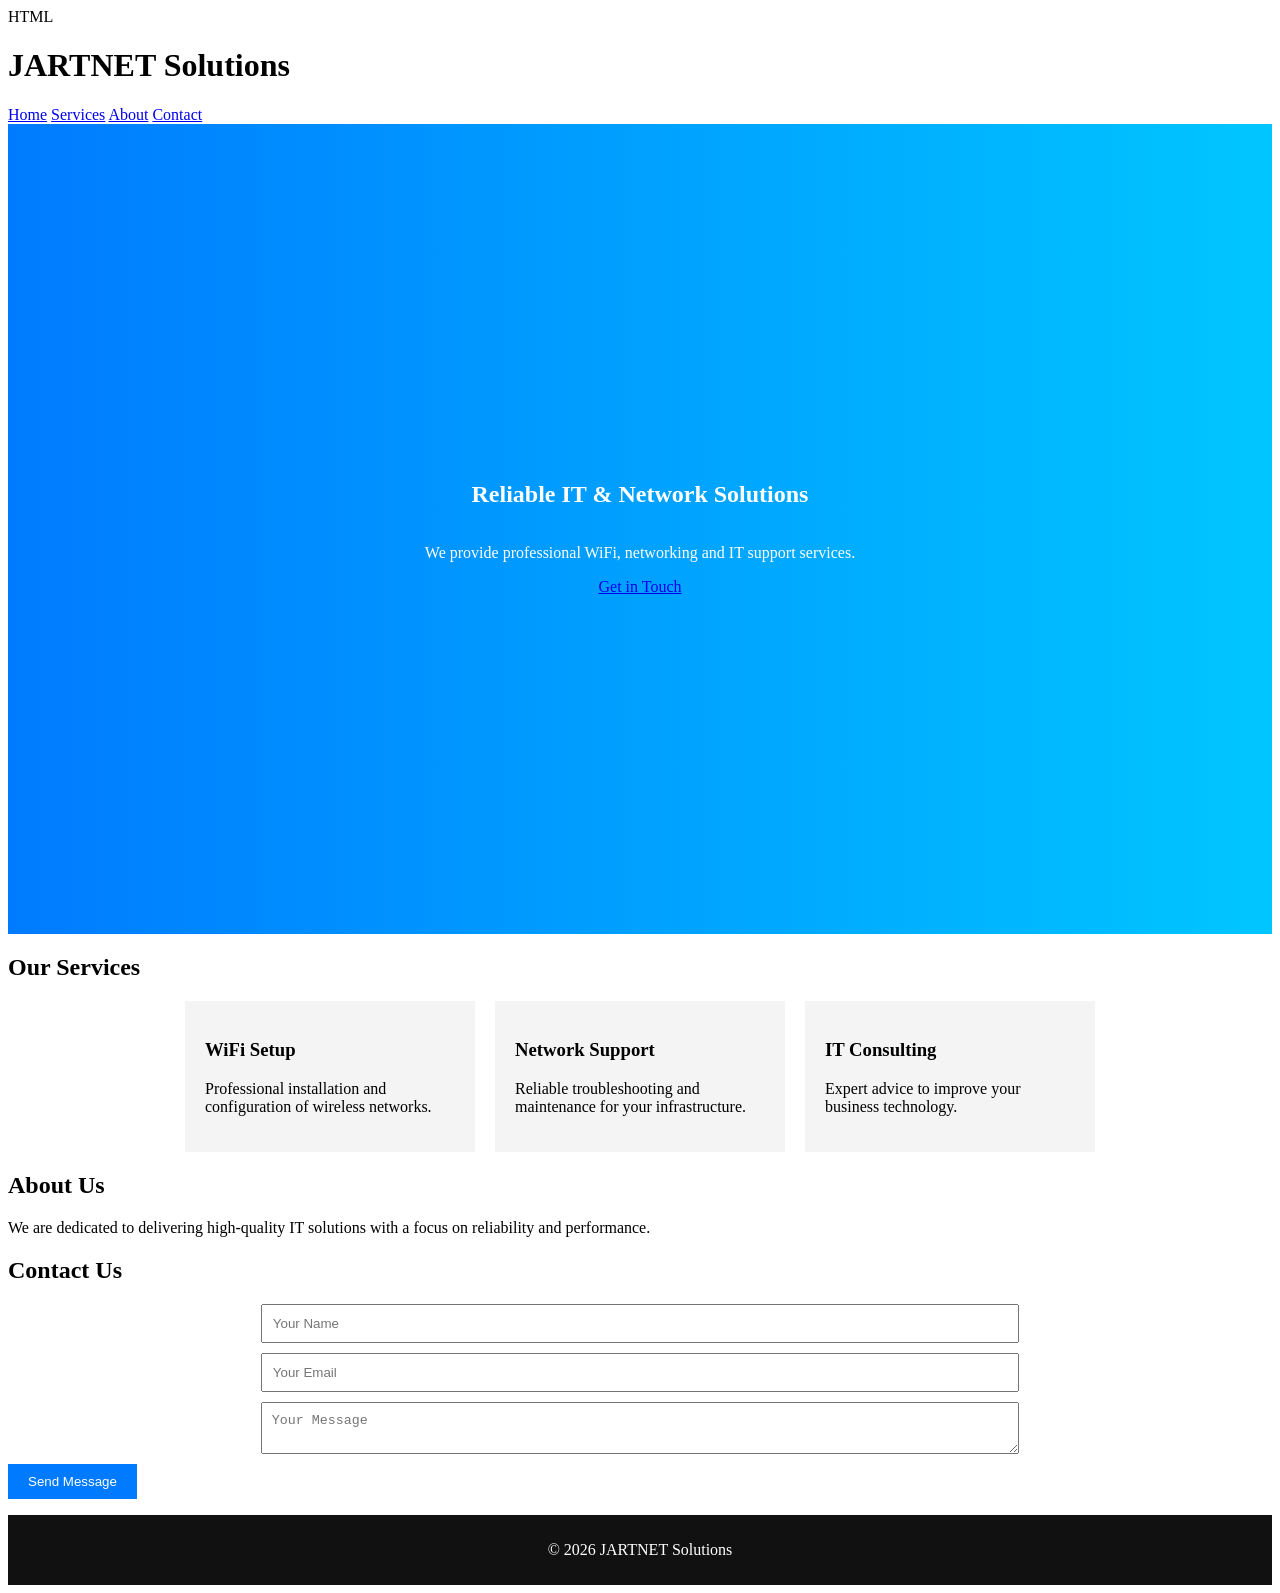
==== index.html @ 174e367a "Add files via upload" ====
</> HTML

<!DOCTYPE html>
<html lang="en">
<head>
  <meta charset="UTF-8">
  <meta name="viewport" content="width=device-width, initial-scale=1.0">
  <title>JARTNET Solutions</title>
  <link rel="stylesheet" href="style.css">
</head>
<body>

<header>
  <h1>JARTNET Solutions</h1>
  <nav>
    <a href="#home">Home</a>
    <a href="#services">Services</a>
    <a href="#about">About</a>
    <a href="#contact">Contact</a>
  </nav>
</header>

<section id="home" class="hero">
  <h2>Reliable IT & Network Solutions</h2>
  <p>We provide professional WiFi, networking and IT support services.</p>
  <a href="#contact" class="btn">Get in Touch</a>
</section>

<section id="services">
  <h2>Our Services</h2>
  <div class="cards">
    <div class="card">
      <h3>WiFi Setup</h3>
      <p>Professional installation and configuration of wireless networks.</p>
    </div>
    <div class="card">
      <h3>Network Support</h3>
      <p>Reliable troubleshooting and maintenance for your infrastructure.</p>
    </div>
    <div class="card">
      <h3>IT Consulting</h3>
      <p>Expert advice to improve your business technology.</p>
    </div>
  </div>
</section>

<section id="about">
  <h2>About Us</h2>
  <p>We are dedicated to delivering high-quality IT solutions with a focus on reliability and performance.</p>
</section>

<section id="contact">
  <h2>Contact Us</h2>

  <form name="contact" method="POST" data-netlify="true">
    <input type="hidden" name="form-name" value="contact">

    <input type="text" name="name" placeholder="Your Name" required>
    <input type="email" name="email" placeholder="Your Email" required>
    <textarea name="message" placeholder="Your Message" required></textarea>

    <button type="submit">Send Message</button>
  </form>

</section>

<footer>
  <p>© 2026 JARTNET Solutions</p>
</footer>

</body>
</html>
---- style.css ----
</> CSS

body {
    margin: 0;
    font-family: Arial, sans-serif;
}

/* NAVBAR */
.navbar {
    display: flex;
    justify-content: space-between;
    padding: 15px 30px;
    background: #111;
    color: white;
}

.navbar a {
    color: white;
    margin-left: 15px;
    text-decoration: none;
}

/* HERO */
.hero {
    height: 90vh;
    background: linear-gradient(to right, #007bff, #00c6ff);
    color: white;
    display: flex;
    flex-direction: column;
    justify-content: center;
    align-items: center;
}

.hero button {
    padding: 12px 20px;
    border: none;
    background: white;
    color: #007bff;
    cursor: pointer;
}

/* SERVICES */
.services {
    padding: 50px;
    text-align: center;
}

.cards {
    display: flex;
    gap: 20px;
    justify-content: center;
}

.card {
    background: #f4f4f4;
    padding: 20px;
    width: 250px;
}

/* CONTACT */
.contact {
    padding: 50px;
    background: #eee;
    text-align: center;
}

form input, form textarea {
    display: block;
    width: 60%;
    margin: 10px auto;
    padding: 10px;
}

form button {
    padding: 10px 20px;
    background: #007bff;
    color: white;
    border: none;
}

/* FOOTER */
footer {
    background: #111;
    color: white;
    text-align: center;
    padding: 10px;
}
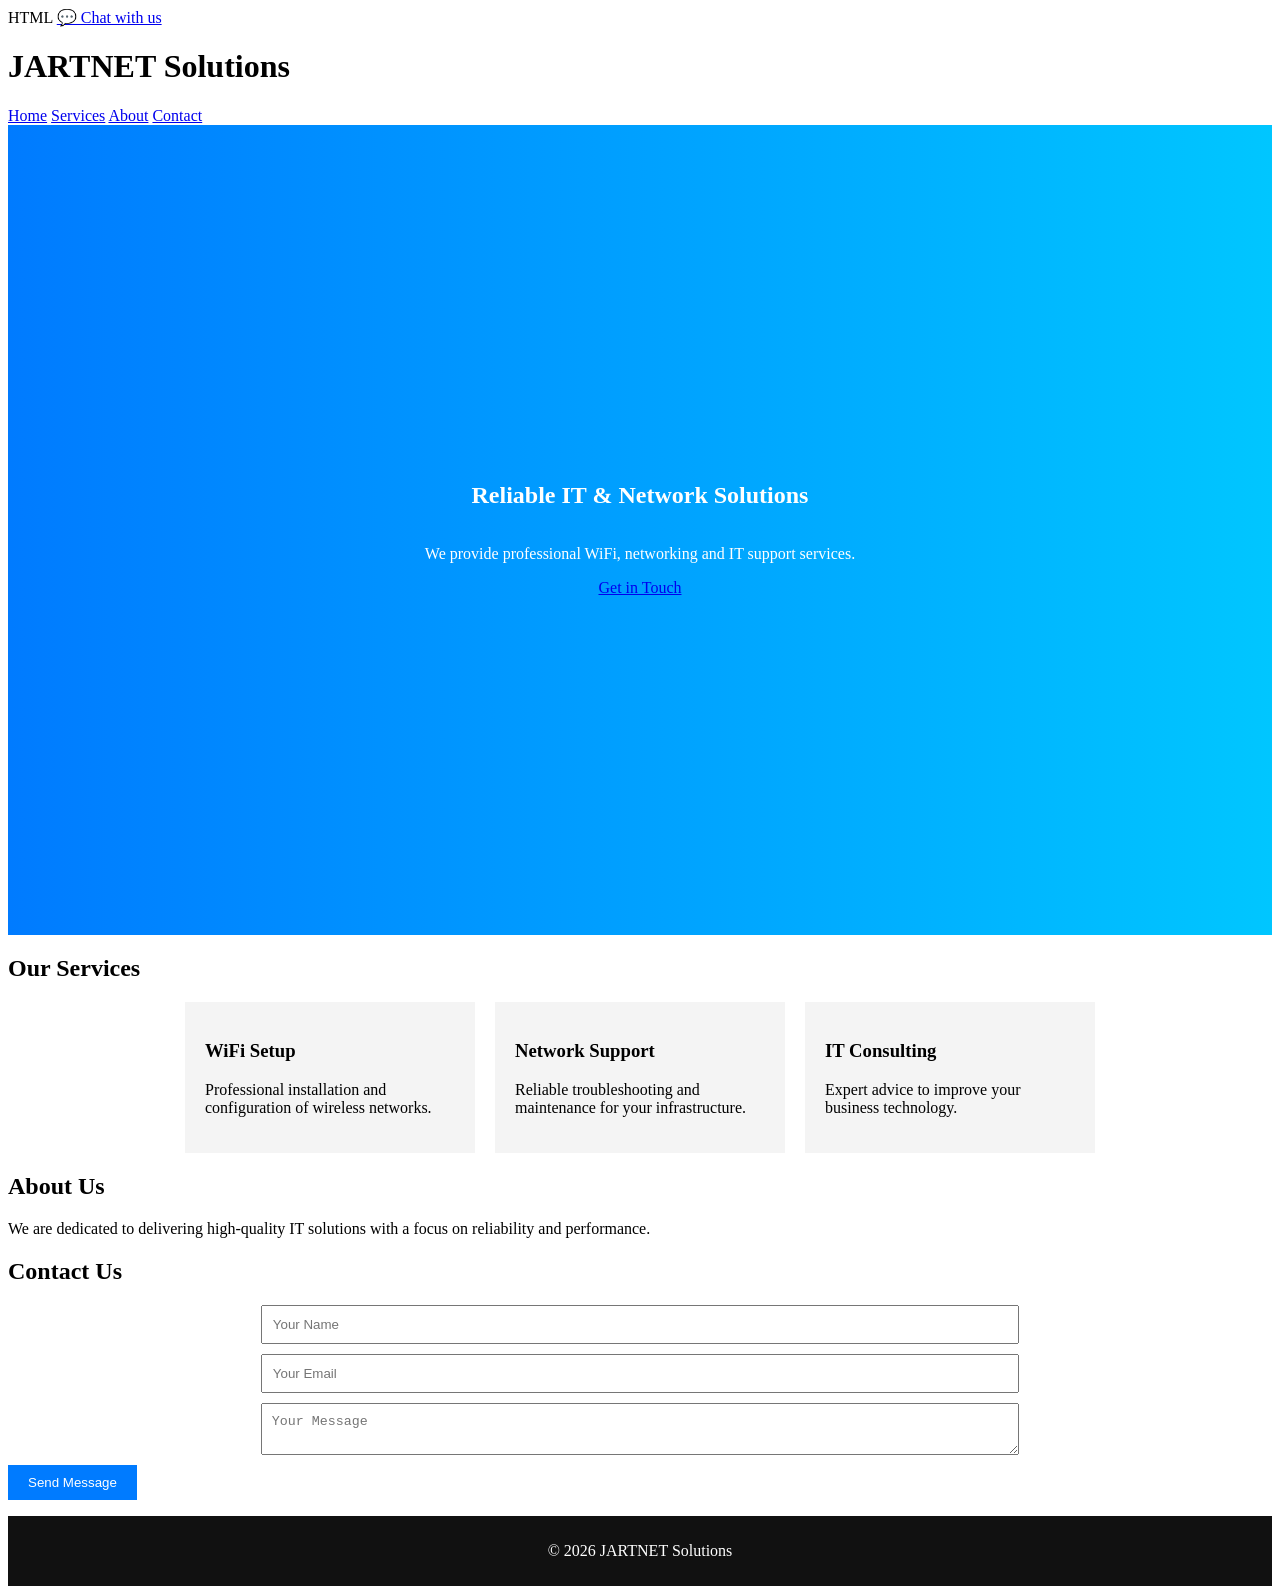
==== commit 6ead0022: "Add files via upload" ====
--- a/index.html
+++ b/index.html
@@ -8,6 +8,9 @@
   <title>JARTNET Solutions</title>
   <link rel="stylesheet" href="style.css">
 </head>
+<a href="https://wa.me/27832858347" class="whatsapp" target="_blank">
+  💬 Chat with us
+</a>
 <body>
 
 <header>
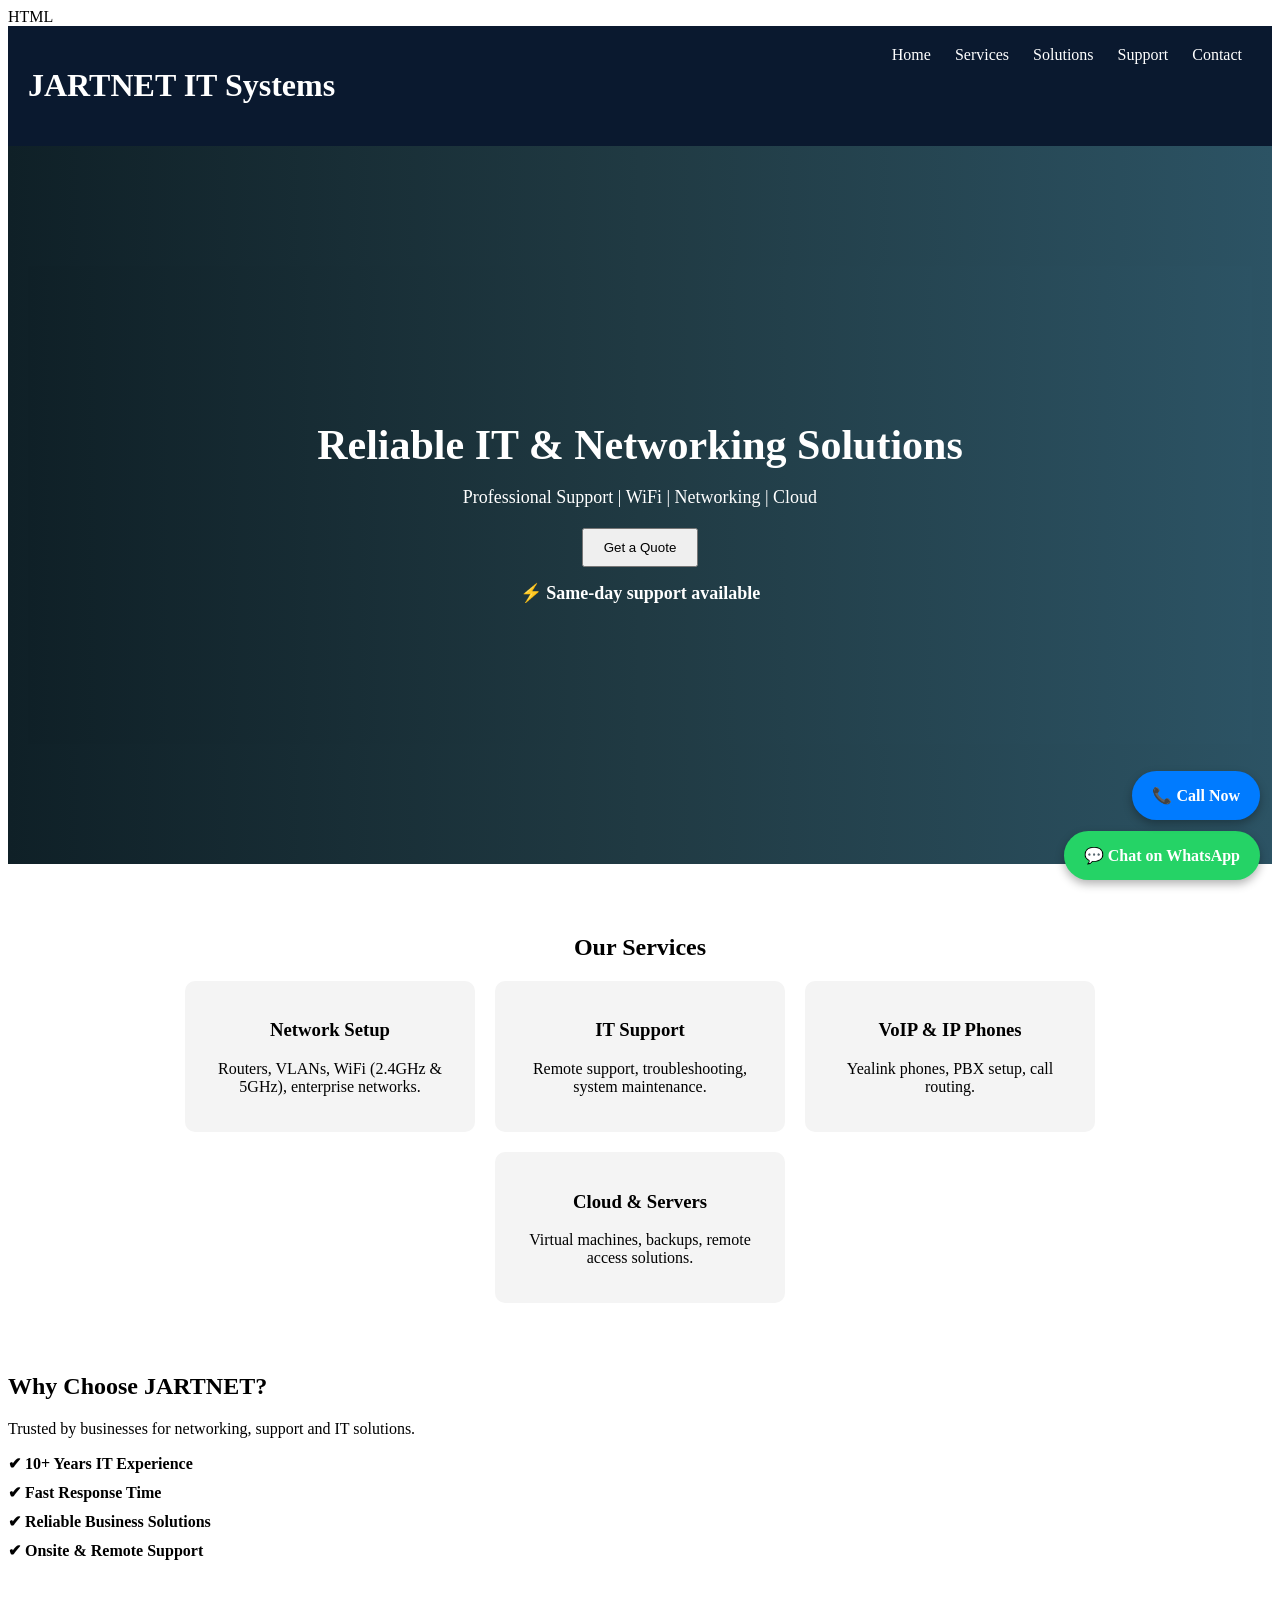
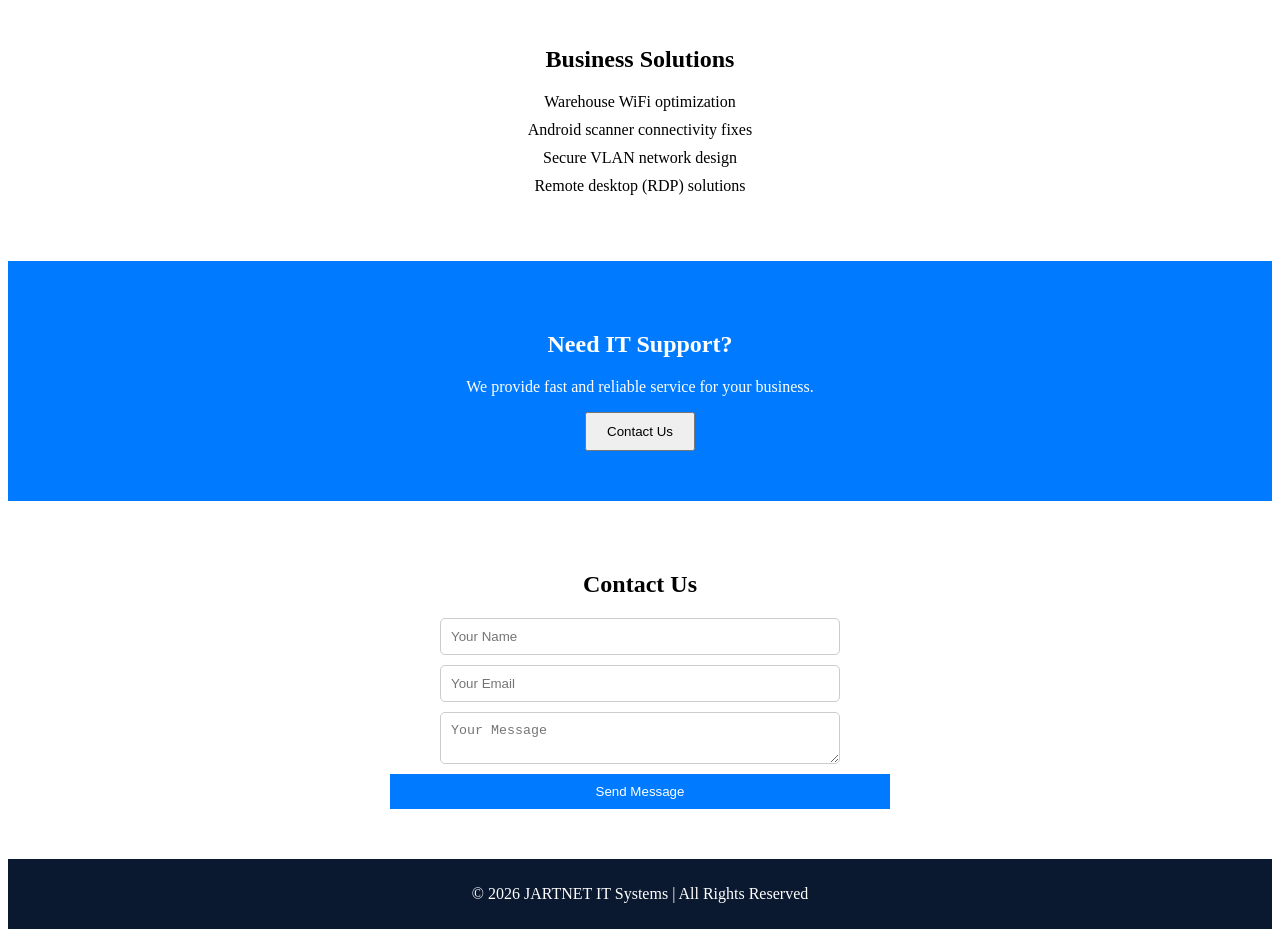
==== commit 1593ee93: "Add files via upload" ====
--- a/index.html
+++ b/index.html
@@ -5,54 +5,87 @@
 <head>
   <meta charset="UTF-8">
   <meta name="viewport" content="width=device-width, initial-scale=1.0">
-  <title>JARTNET Solutions</title>
+  <title>JARTNET IT Systems</title>
   <link rel="stylesheet" href="style.css">
 </head>
-<a href="https://wa.me/27832858347" class="whatsapp" target="_blank">
-  💬 Chat with us
-</a>
 <body>
 
 <header>
-  <h1>JARTNET Solutions</h1>
+  <h1>JARTNET IT Systems</h1>
   <nav>
-    <a href="#home">Home</a>
+    <a href="#">Home</a>
     <a href="#services">Services</a>
-    <a href="#about">About</a>
+    <a href="#solutions">Solutions</a>
+    <a href="support.html">Support</a>
     <a href="#contact">Contact</a>
   </nav>
 </header>
 
-<section id="home" class="hero">
-  <h2>Reliable IT & Network Solutions</h2>
-  <p>We provide professional WiFi, networking and IT support services.</p>
-  <a href="#contact" class="btn">Get in Touch</a>
+<section class="hero">
+  <section class="hero">
+  <h2>Reliable IT & Networking Solutions</h2>
+  <p>Professional Support | WiFi | Networking | Cloud</p>
+  
+  <button onclick="scrollToContact()">Get a Quote</button>
+
+  <p style="margin-top:15px; font-weight:bold;">
+    ⚡ Same-day support available
+  </p>
+</section>
 </section>
 
-<section id="services">
+<section id="services" class="services">
   <h2>Our Services</h2>
   <div class="cards">
     <div class="card">
-      <h3>WiFi Setup</h3>
-      <p>Professional installation and configuration of wireless networks.</p>
+      <h3>Network Setup</h3>
+      <p>Routers, VLANs, WiFi (2.4GHz & 5GHz), enterprise networks.</p>
     </div>
     <div class="card">
-      <h3>Network Support</h3>
-      <p>Reliable troubleshooting and maintenance for your infrastructure.</p>
+      <h3>IT Support</h3>
+      <p>Remote support, troubleshooting, system maintenance.</p>
     </div>
     <div class="card">
-      <h3>IT Consulting</h3>
-      <p>Expert advice to improve your business technology.</p>
+      <h3>VoIP & IP Phones</h3>
+      <p>Yealink phones, PBX setup, call routing.</p>
+    </div>
+    <div class="card">
+      <h3>Cloud & Servers</h3>
+      <p>Virtual machines, backups, remote access solutions.</p>
     </div>
   </div>
 </section>
 
-<section id="about">
-  <h2>About Us</h2>
-  <p>We are dedicated to delivering high-quality IT solutions with a focus on reliability and performance.</p>
+<section class="trust">
+  <h2>Why Choose JARTNET?</h2>
+<p style="margin-top:15px;">
+  Trusted by businesses for networking, support and IT solutions.
+</p>
+  <ul>
+    <li>✔ 10+ Years IT Experience</li>
+    <li>✔ Fast Response Time</li>
+    <li>✔ Reliable Business Solutions</li>
+    <li>✔ Onsite & Remote Support</li>
+  </ul>
 </section>
 
-<section id="contact">
+<section id="solutions" class="solutions">
+  <h2>Business Solutions</h2>
+  <ul>
+    <li>Warehouse WiFi optimization</li>
+    <li>Android scanner connectivity fixes</li>
+    <li>Secure VLAN network design</li>
+    <li>Remote desktop (RDP) solutions</li>
+  </ul>
+</section>
+
+<section class="cta">
+  <h2>Need IT Support?</h2>
+  <p>We provide fast and reliable service for your business.</p>
+  <button onclick="scrollToContact()">Contact Us</button>
+</section>
+
+<section id="contact" class="contact">
   <h2>Contact Us</h2>
 
   <form name="contact" method="POST" data-netlify="true">
@@ -64,12 +97,21 @@
 
     <button type="submit">Send Message</button>
   </form>
-
 </section>
 
 <footer>
-  <p>© 2026 JARTNET Solutions</p>
+  <p>© 2026 JARTNET IT Systems | All Rights Reserved</p>
 </footer>
+
+<script src="script.js"></script>
+
+<a href="https://wa.me/27832858347" class="whatsapp" target="_blank">
+  💬 Chat on WhatsApp
+</a>
+
+<a href="tel:+27832858247" class="call-btn">
+  📞 Call Now
+</a>
 
 </body>
 </html>
--- a/style.css
+++ b/style.css
@@ -1,87 +1,160 @@
 </> CSS
 
 body {
-    margin: 0;
-    font-family: Arial, sans-serif;
+  margin: 0;
+  font-family: Arial, sans-serif;
 }
 
-/* NAVBAR */
-.navbar {
-    display: flex;
-    justify-content: space-between;
-    padding: 15px 30px;
-    background: #111;
-    color: white;
+header {
+  display: flex;
+  justify-content: space-between;
+  padding: 20px;
+  background: #0a192f;
+  color: white;
 }
 
-.navbar a {
-    color: white;
-    margin-left: 15px;
-    text-decoration: none;
+nav a {
+  color: white;
+  margin: 10px;
+  text-decoration: none;
 }
 
-/* HERO */
 .hero {
-    height: 90vh;
-    background: linear-gradient(to right, #007bff, #00c6ff);
-    color: white;
-    display: flex;
-    flex-direction: column;
-    justify-content: center;
-    align-items: center;
+  background: linear-gradient(to right, #0f2027, #203a43, #2c5364);
+  color: white;
+  padding: 120px 20px;
+  text-align: center;
 }
 
-.hero button {
-    padding: 12px 20px;
-    border: none;
-    background: white;
-    color: #007bff;
-    cursor: pointer;
+.hero h2 {
+  font-size: 42px;
+  margin-bottom: 10px;
 }
 
-/* SERVICES */
-.services {
-    padding: 50px;
-    text-align: center;
+.hero p {
+  font-size: 18px;
+  margin-bottom: 20px;
+}
+
+.services, .solutions, .contact {
+  padding: 50px;
+  text-align: center;
 }
 
 .cards {
-    display: flex;
-    gap: 20px;
-    justify-content: center;
+  display: flex;
+  flex-wrap: wrap;
+  justify-content: center;
+  gap: 20px;
 }
 
 .card {
-    background: #f4f4f4;
-    padding: 20px;
-    width: 250px;
+  background: #f4f4f4;
+  padding: 20px;
+  width: 250px;
+  border-radius: 10px;
 }
 
-/* CONTACT */
-.contact {
-    padding: 50px;
-    background: #eee;
-    text-align: center;
+.solutions ul {
+  list-style: none;
+  padding: 0;
 }
 
-form input, form textarea {
-    display: block;
-    width: 60%;
-    margin: 10px auto;
-    padding: 10px;
+.solutions li {
+  margin: 10px 0;
 }
 
-form button {
-    padding: 10px 20px;
-    background: #007bff;
-    color: white;
-    border: none;
+.cta {
+  background: #007BFF;
+  color: white;
+  padding: 50px;
+  text-align: center;
 }
 
-/* FOOTER */
+.contact input, .contact textarea {
+  display: block;
+  width: 80%;
+  margin: 10px auto;
+  padding: 10px;
+}
+
+button {
+  padding: 10px 20px;
+  cursor: pointer;
+}
+
 footer {
-    background: #111;
-    color: white;
-    text-align: center;
-    padding: 10px;
+  background: #0a192f;
+  color: white;
+  text-align: center;
+  padding: 10px;
+}
+
+.whatsapp {
+  position: fixed;
+  bottom: 20px;
+  right: 20px;
+  background: #25D366;
+  color: white;
+  padding: 15px 20px;
+  border-radius: 50px;
+  text-decoration: none;
+  font-weight: bold;
+  box-shadow: 0px 4px 10px rgba(0,0,0,0.3);
+}
+
+}
+
+.trust {
+  padding: 50px;
+  text-align: center;
+  background: #f9f9f9;
+}
+
+.trust ul {
+  list-style: none;
+  padding: 0;
+}
+
+.trust li {
+  margin: 10px 0;
+  font-weight: bold;
+}
+
+.contact form {
+  max-width: 500px;
+  margin: auto;
+}
+
+.contact input, 
+.contact textarea {
+  border: 1px solid #ccc;
+  border-radius: 5px;
+}
+
+.contact button {
+  background: #007BFF;
+  color: white;
+  border: none;
+  width: 100%;
+}
+
+.call-btn {
+  position: fixed;
+  bottom: 80px;
+  right: 20px;
+  background: #007BFF;
+  color: white;
+  padding: 15px 20px;
+  border-radius: 50px;
+  text-decoration: none;
+  font-weight: bold;
+  box-shadow: 0px 4px 10px rgba(0,0,0,0.3);
+}
+
+select {
+  display: block;
+  width: 80%;
+  margin: 10px auto;
+  padding: 10px;
 }
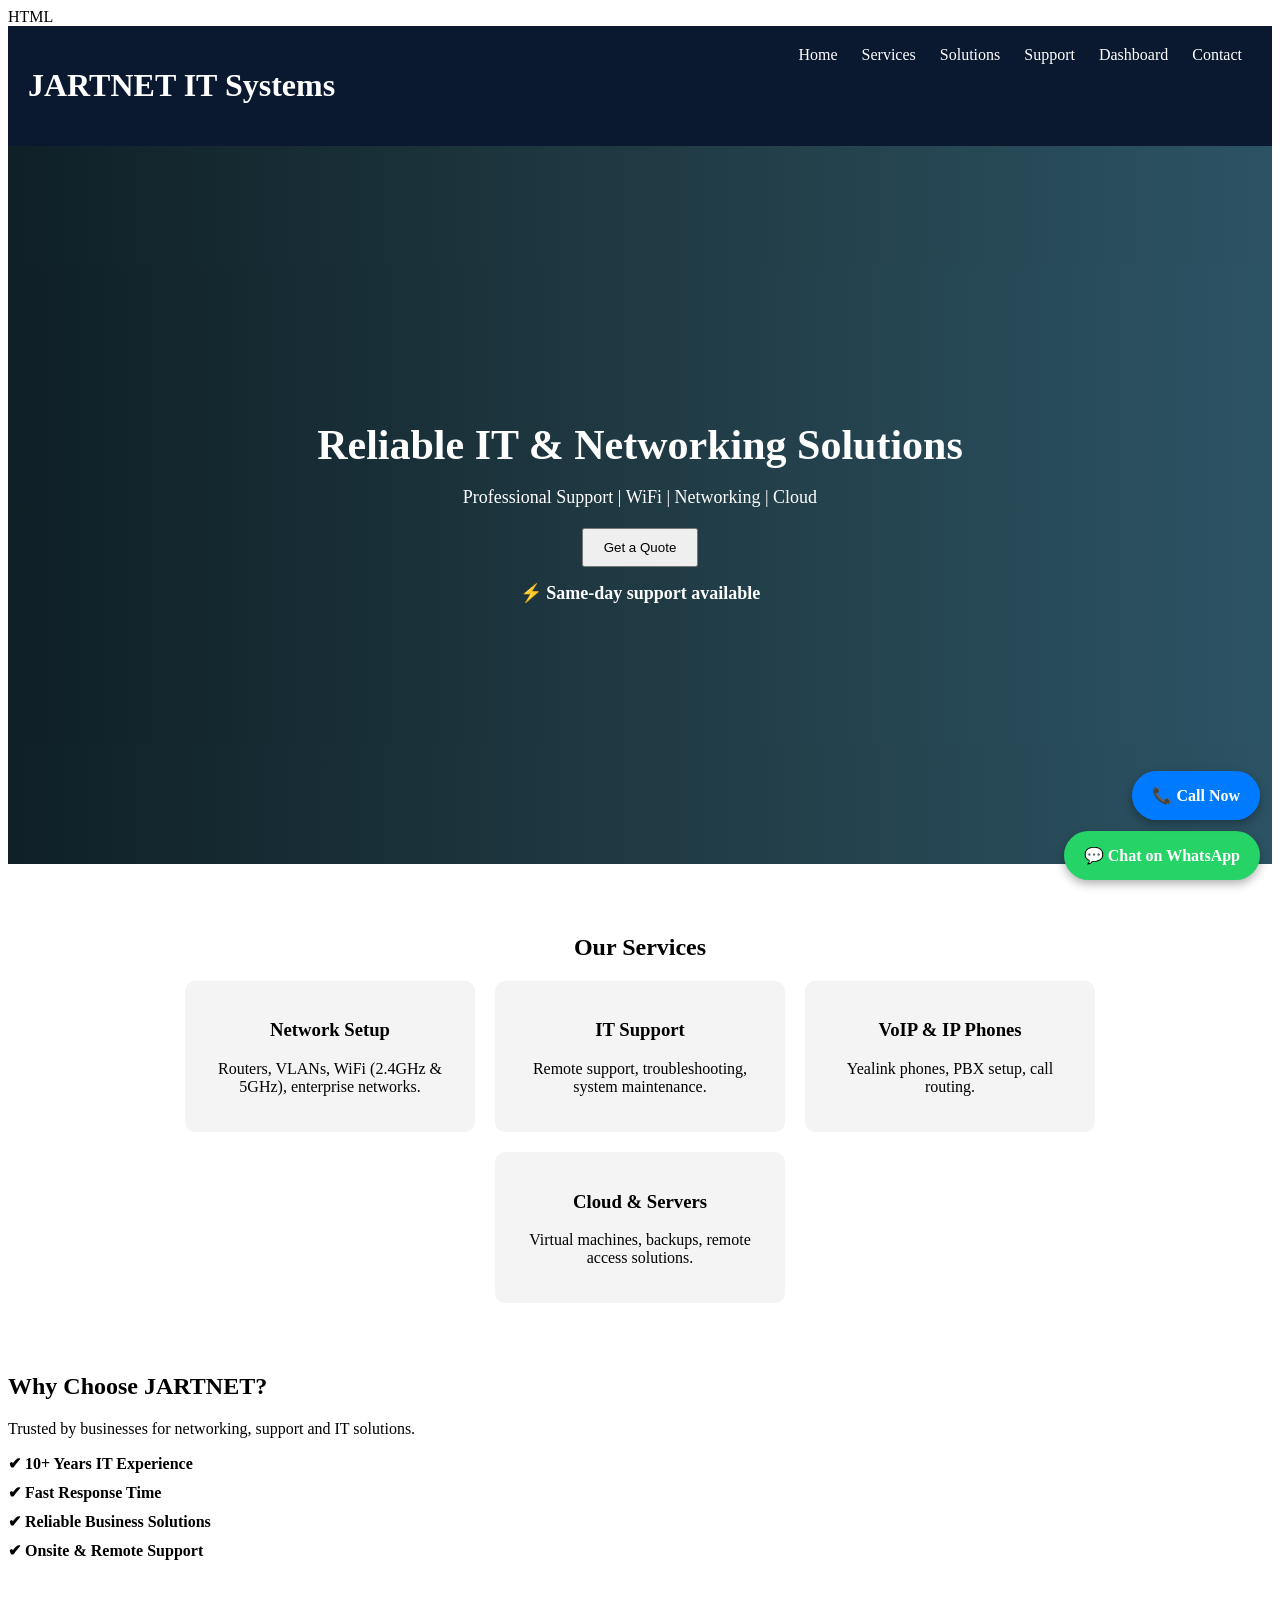
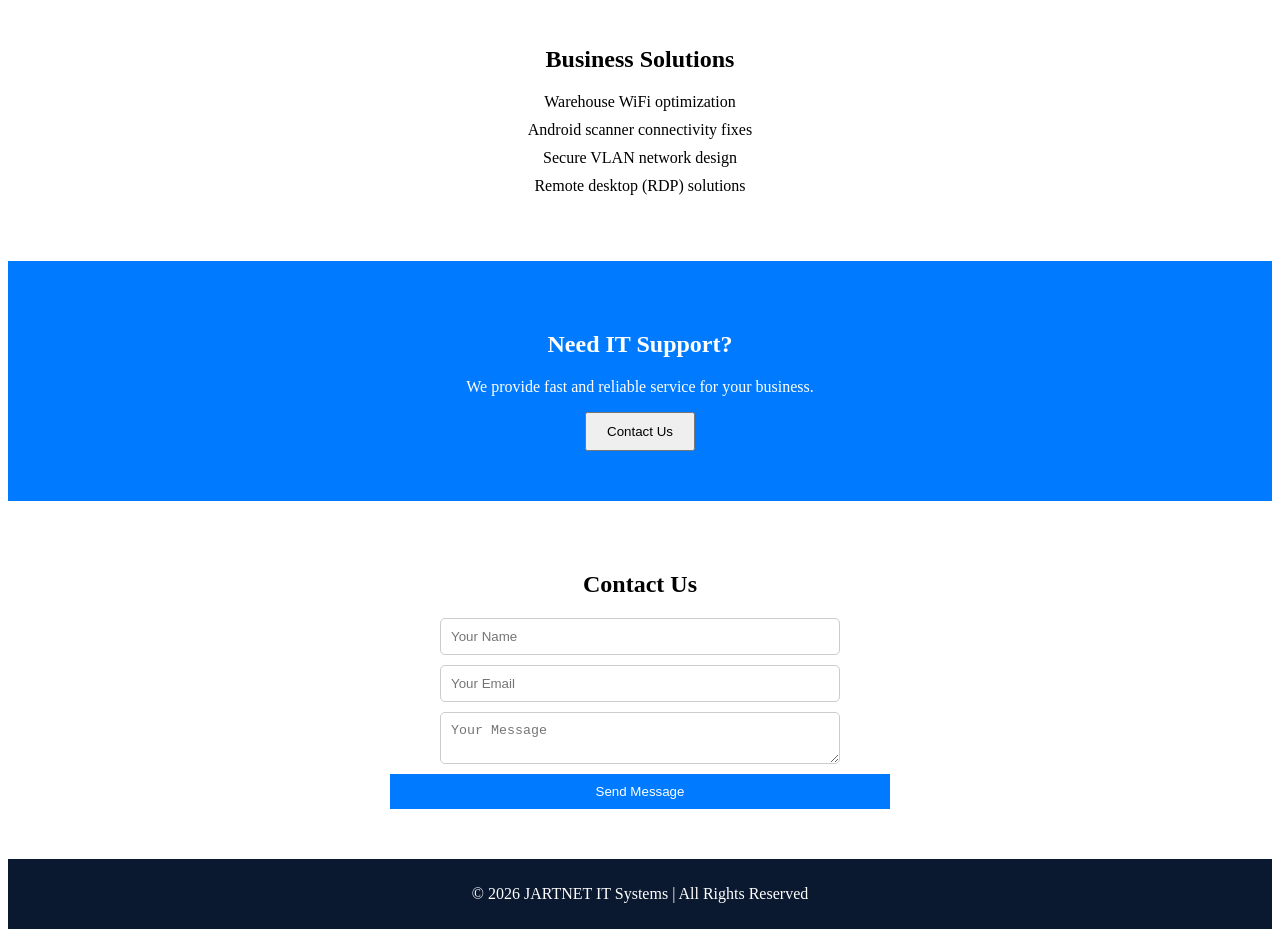
==== commit a1565457: "Add files via upload" ====
--- a/index.html
+++ b/index.html
@@ -17,6 +17,7 @@
     <a href="#services">Services</a>
     <a href="#solutions">Solutions</a>
     <a href="support.html">Support</a>
+    <a href="dashboard.html">Dashboard</a>
     <a href="#contact">Contact</a>
   </nav>
 </header>
